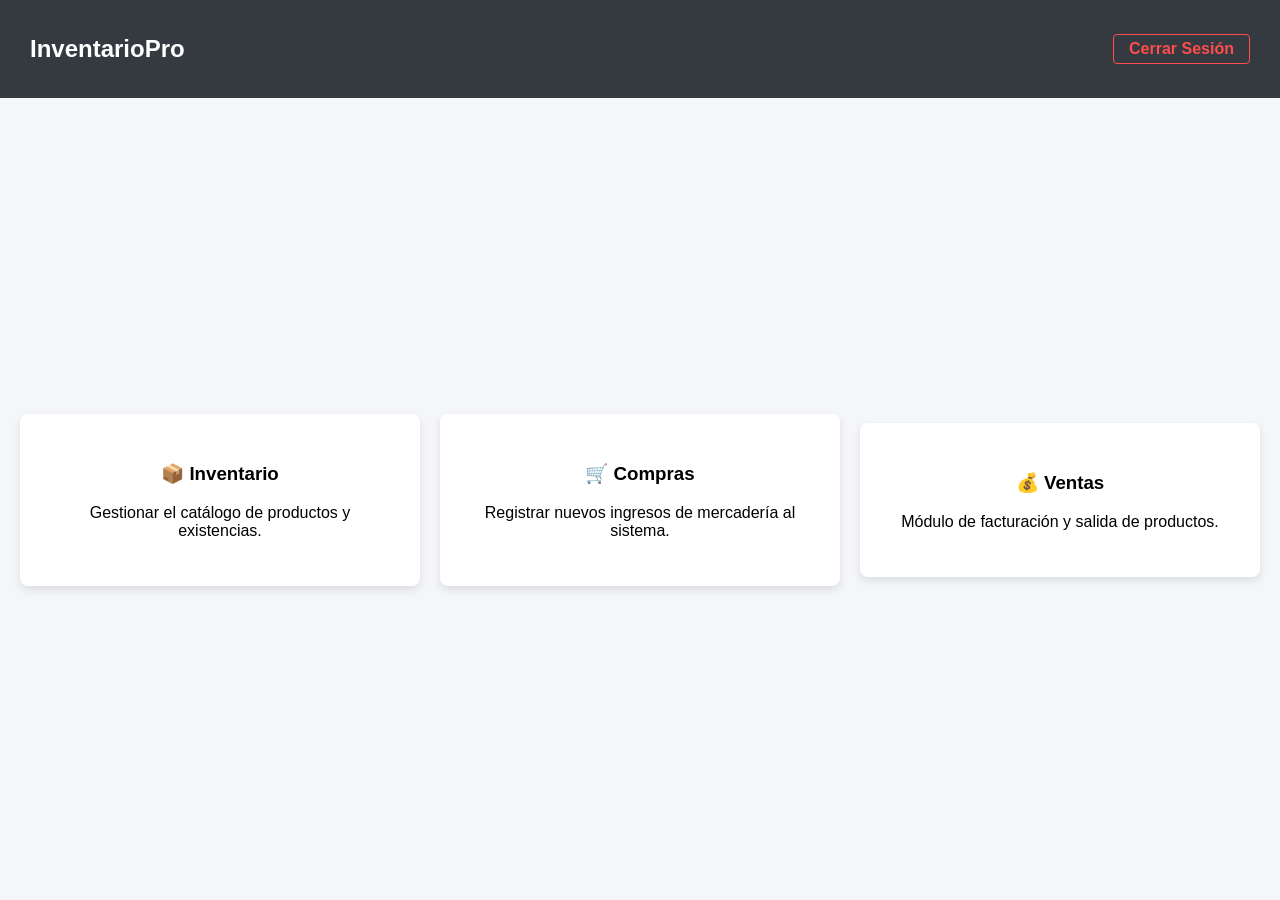
==== dashboard.html @ 6f407eb0 "Creada la estructura y estilos del Dashboard principal" ====
<!DOCTYPE html>
<html lang="es">
<head>
<meta charset="UTF-8">
<title>Dashboard - Sistema de Inventario</title>
<link rel="stylesheet" href="style.css">
</head>
<body>
<!-- Barra de navegación superior (Navbar) -->
<nav class="navbar">
<h2>InventarioPro</h2>
<a href="index.html" class="btn-salir">Cerrar Sesión</a>
</nav>
<!-- Menú de módulos del sistema usando flexbox -->
<div class="dashboard-menu">
<div class="tarjeta-modulo">
<h3>📦 Inventario</h3>
<p>Gestionar el catálogo de productos y existencias.</p>
</div>
<div class="tarjeta-modulo">
<h3>🛒 Compras</h3>
<p>Registrar nuevos ingresos de mercadería al sistema.</p>
</div>
<div class="tarjeta-modulo">
<h3>💰 Ventas</h3>
<p>Módulo de facturación y salida de productos.</p>
</div>
</div>
</body>
</html>
---- style.css ----
/* Centrar el contenido en la pantalla */

body {
font-family: Arial, sans-serif;
background-color: #f4f6f9;
display: flex;
justify-content: center;
align-items: center;
height: 100vh;
margin: 0;
}
/* Estilo de la tarjeta blanca del formulario */
.login-container {
background-color: white;
padding: 30px;
border-radius: 8px;
box-shadow: 0 4px 8px rgba(0,0,0,0.1);
width: 300px;
}

/* Diseño de las cajas de texto */
input {
width: 100%;
padding: 10px;
margin-top: 5px;
border: 1px solid #ccc;
border-radius: 4px;
box-sizing: border-box;
}

/* Diseño del botón de ingreso */
button {
width: 100%;
padding: 10px;
background-color: #007bff;
color: white;
border: none;
border-radius: 4px;
cursor: pointer;
font-weight: bold;

margin-top: 15px;
}

button:hover {
background-color: #0056b3;
}

/* Barra de navegación superior */
.navbar {
background-color: #343a40;
color: white;
padding: 15px 30px;
display: flex;
justify-content: space-between;
align-items: center;
width: 100%;
position: fixed; /* Mantiene la barra siempre arriba */
top: 0;
box-sizing: border-box;
}
.btn-salir {
color: #ff4d4d;
text-decoration: none;
font-weight: bold;
border: 1px solid #ff4d4d;
padding: 5px 15px;
border-radius: 4px;
}
.btn-salir:hover {
background-color: #ff4d4d;
color: white;
}
/* Contenedor de las tarjetas de módulos */
.dashboard-menu {
display: flex;
justify-content: space-around;
align-items: center;
margin-top: 100px; /* Evita que la navbar cubra el contenido */
padding: 20px;
gap: 20px;
}
/* Diseño individual de cada tarjeta */
.tarjeta-modulo {
background-color: white;
padding: 30px;
border-radius: 8px;
box-shadow: 0 4px 8px rgba(0,0,0,0.1);
width: 30%;
text-align: center;
cursor: pointer;
transition: transform 0.3s ease; /* Animación suave */
}
/* Efecto al pasar el mouse sobre la tarjeta */
.tarjeta-modulo:hover {
transform: translateY(-10px);
box-shadow: 0 8px 16px rgba(0,0,0,0.2);
}
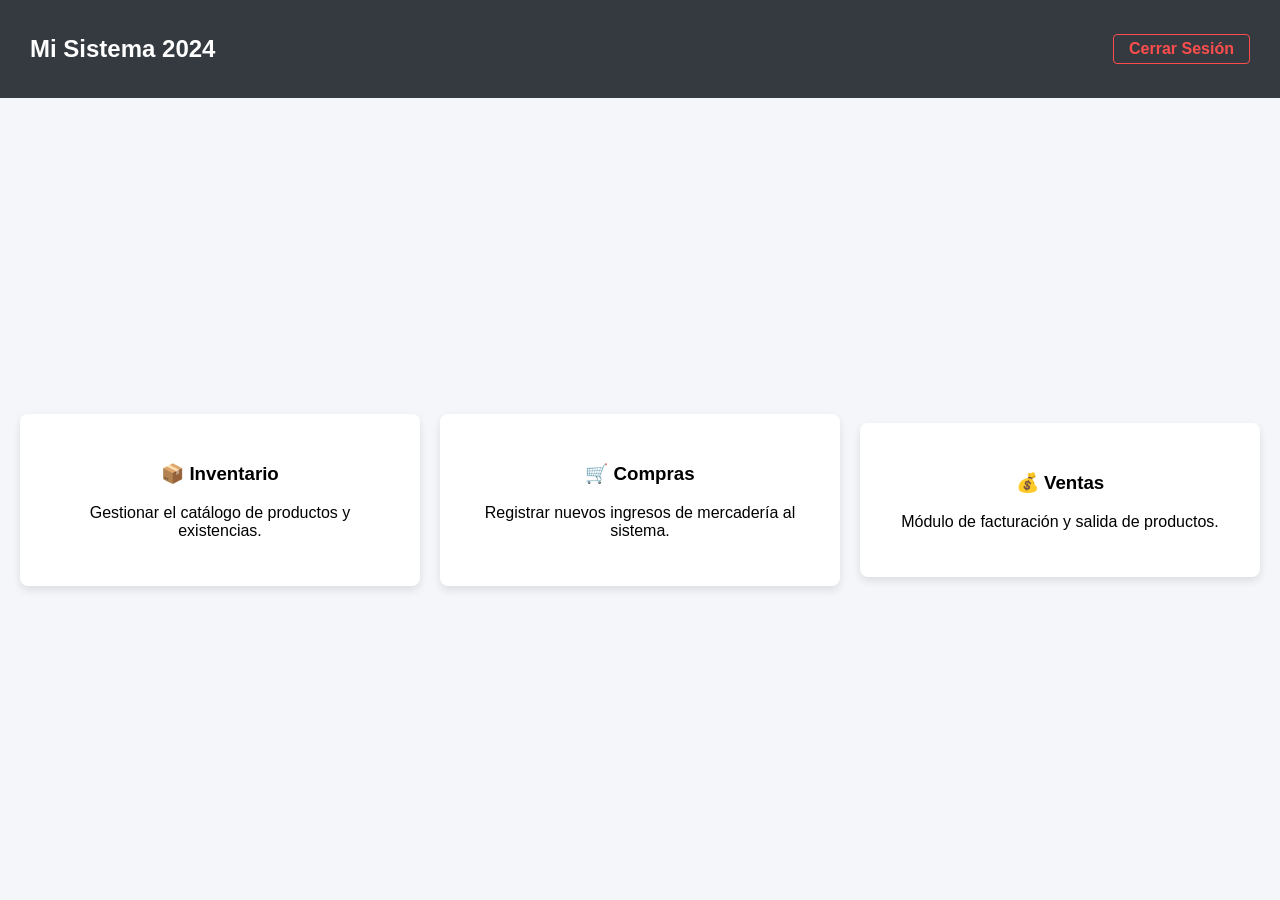
==== commit 88fac3a4: "cambio titulo en rama" ====
--- a/dashboard.html
+++ b/dashboard.html
@@ -8,7 +8,7 @@
 <body>
 <!-- Barra de navegación superior (Navbar) -->
 <nav class="navbar">
-<h2>InventarioPro</h2>
+<h2>Mi Sistema 2024</h2>
 <a href="index.html" class="btn-salir">Cerrar Sesión</a>
 </nav>
 <!-- Menú de módulos del sistema usando flexbox -->
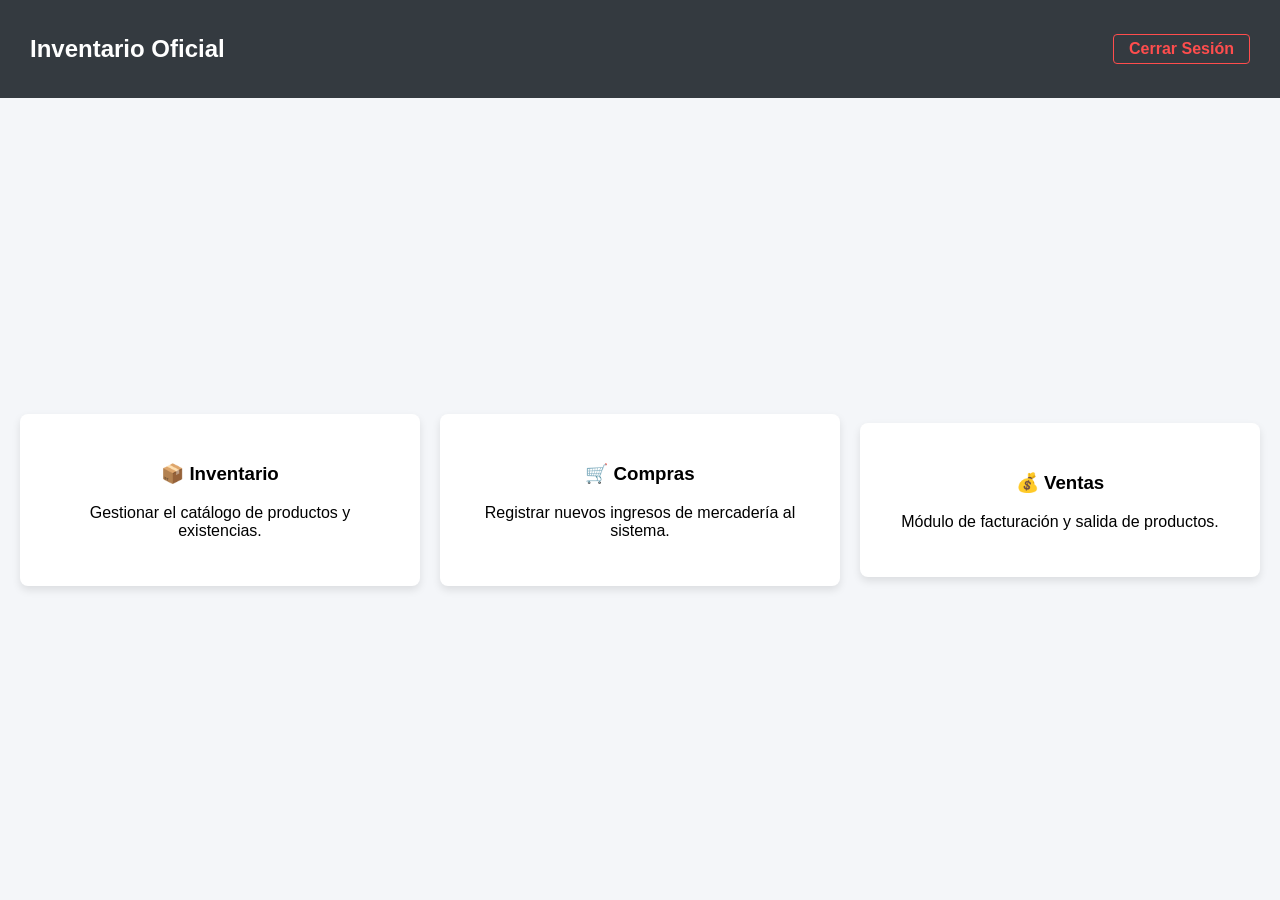
==== commit 94abf389: "cambio titulo en main" ====
--- a/dashboard.html
+++ b/dashboard.html
@@ -8,7 +8,7 @@
 <body>
 <!-- Barra de navegación superior (Navbar) -->
 <nav class="navbar">
-<h2>Mi Sistema 2024</h2>
+<h2>Inventario Oficial</h2>
 <a href="index.html" class="btn-salir">Cerrar Sesión</a>
 </nav>
 <!-- Menú de módulos del sistema usando flexbox -->
